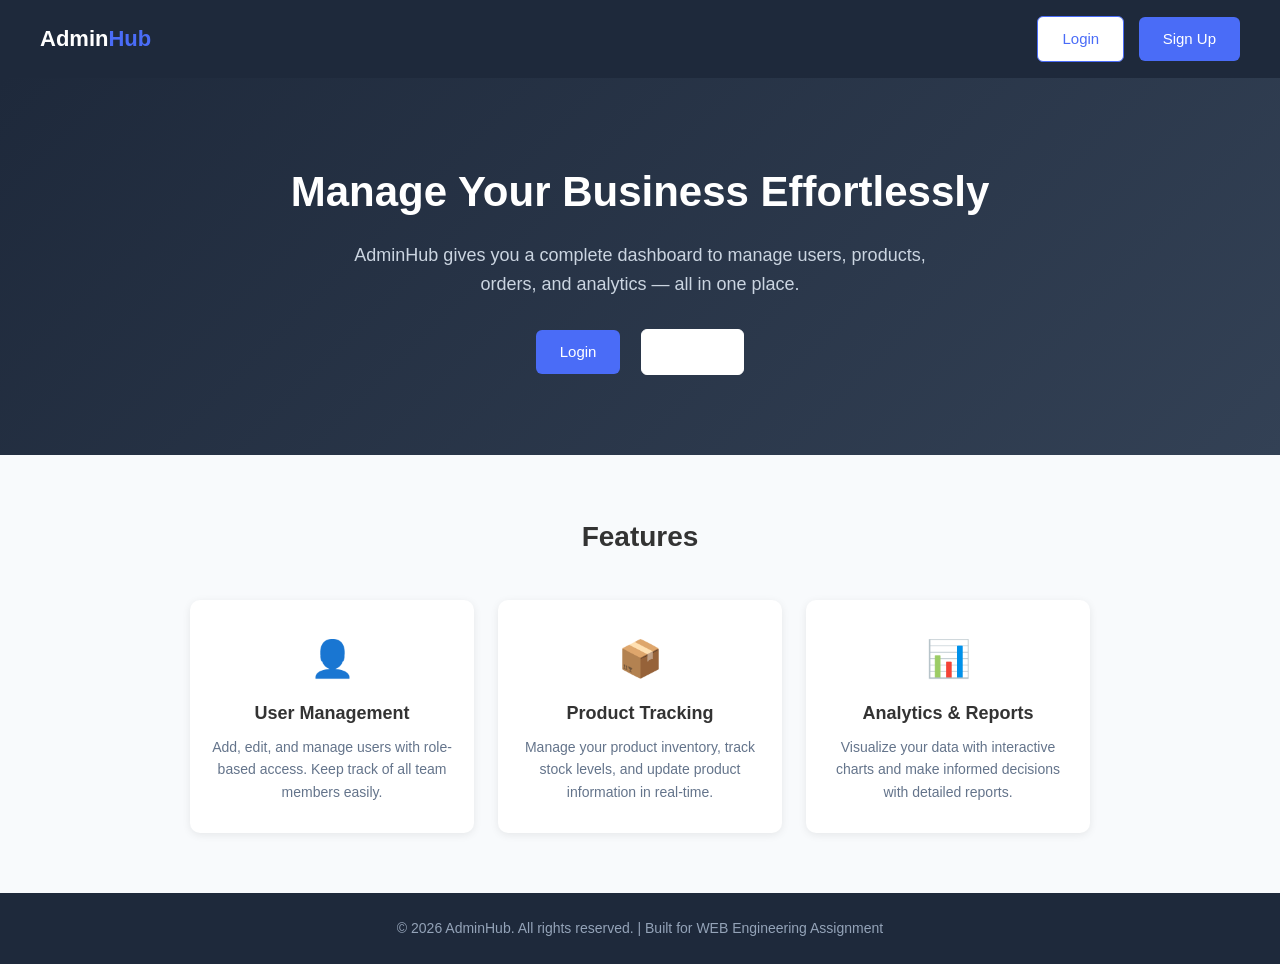
==== index.html @ 62daa7c8 "Initial commit" ====
<!DOCTYPE html>
<html lang="en">
<head>
    <meta charset="UTF-8">
    <meta name="viewport" content="width=device-width, initial-scale=1.0">
    <meta name="description" content="AdminHub - A powerful admin dashboard for managing your business.">
    <title>AdminHub - Admin Dashboard</title>
    <link rel="stylesheet" href="css/style.css">
</head>
<body>
    <!-- Navbar -->
    <header class="navbar">
        <div class="logo">Admin<span>Hub</span></div>
        <div class="nav-buttons">
            <a href="login.html" class="btn btn-secondary">Login</a>
            <a href="signup.html" class="btn btn-primary">Sign Up</a>
        </div>
    </header>

    <!-- Hero -->
    <section class="hero">
        <h1>Manage Your Business Effortlessly</h1>
        <p>AdminHub gives you a complete dashboard to manage users, products, orders, and analytics — all in one place.</p>
        <div class="hero-buttons">
            <a href="login.html" class="btn btn-primary">Login</a>
            <a href="signup.html" class="btn btn-secondary" style="color:#fff; border-color:#fff;">Sign Up</a>
        </div>
    </section>

    <!-- Features -->
    <section class="features">
        <h2>Features</h2>
        <div class="features-grid">
            <div class="feature-card">
                <div class="icon">&#128100;</div>
                <h3>User Management</h3>
                <p>Add, edit, and manage users with role-based access. Keep track of all team members easily.</p>
            </div>
            <div class="feature-card">
                <div class="icon">&#128230;</div>
                <h3>Product Tracking</h3>
                <p>Manage your product inventory, track stock levels, and update product information in real-time.</p>
            </div>
            <div class="feature-card">
                <div class="icon">&#128202;</div>
                <h3>Analytics &amp; Reports</h3>
                <p>Visualize your data with interactive charts and make informed decisions with detailed reports.</p>
            </div>
        </div>
    </section>

    <!-- Footer -->
    <footer class="footer">
        <p>&copy; 2026 AdminHub. All rights reserved. | Built for WEB Engineering Assignment</p>
    </footer>

</body>
</html>
---- css/style.css ----
/* ===== RESET & BASE ===== */
* {
    margin: 0;
    padding: 0;
    box-sizing: border-box;
}

body {
    font-family: 'Segoe UI', Tahoma, Geneva, Verdana, sans-serif;
    color: #333;
    line-height: 1.6;
}

a {
    text-decoration: none;
    color: inherit;
}

/* ===== COMMON UTILITIES ===== */
.btn {
    display: inline-block;
    padding: 10px 24px;
    border: none;
    border-radius: 6px;
    cursor: pointer;
    font-size: 15px;
    transition: opacity 0.2s;
}

.btn:hover {
    opacity: 0.85;
}

.btn-primary {
    background: #4a6cf7;
    color: #fff;
}

.btn-secondary {
    background: #fff;
    color: #4a6cf7;
    border: 1px solid #4a6cf7;
}

.btn-danger {
    background: #e74c3c;
    color: #fff;
}

.btn-success {
    background: #2ecc71;
    color: #fff;
}

.btn-sm {
    padding: 6px 14px;
    font-size: 13px;
}

/* ===== LANDING PAGE ===== */

/* Navbar */
.navbar {
    display: flex;
    justify-content: space-between;
    align-items: center;
    padding: 16px 40px;
    background: #1e293b;
}

.navbar .logo {
    font-size: 22px;
    font-weight: bold;
    color: #fff;
}

.navbar .logo span {
    color: #4a6cf7;
}

.navbar .nav-buttons .btn {
    margin-left: 10px;
}

/* Hero */
.hero {
    background: linear-gradient(135deg, #1e293b 0%, #334155 100%);
    color: #fff;
    padding: 80px 40px;
    text-align: center;
}

.hero h1 {
    font-size: 42px;
    margin-bottom: 16px;
}

.hero p {
    font-size: 18px;
    max-width: 600px;
    margin: 0 auto 30px;
    color: #cbd5e1;
}

.hero-buttons .btn {
    margin: 0 8px;
}

/* Features */
.features {
    padding: 60px 40px;
    background: #f8fafc;
    text-align: center;
}

.features h2 {
    font-size: 28px;
    margin-bottom: 40px;
}

.features-grid {
    display: grid;
    grid-template-columns: repeat(auto-fit, minmax(250px, 1fr));
    gap: 24px;
    max-width: 900px;
    margin: 0 auto;
}

.feature-card {
    background: #fff;
    padding: 30px 20px;
    border-radius: 10px;
    box-shadow: 0 2px 8px rgba(0,0,0,0.08);
}

.feature-card .icon {
    font-size: 36px;
    margin-bottom: 12px;
}

.feature-card h3 {
    margin-bottom: 8px;
    font-size: 18px;
}

.feature-card p {
    font-size: 14px;
    color: #64748b;
}

/* Footer */
.footer {
    background: #1e293b;
    color: #94a3b8;
    text-align: center;
    padding: 24px 40px;
    font-size: 14px;
}

/* ===== AUTH PAGES (Login / Signup) ===== */
.auth-container {
    display: flex;
    min-height: 100vh;
}

.auth-left {
    flex: 1;
    background: linear-gradient(135deg, #4a6cf7 0%, #6366f1 100%);
    display: flex;
    flex-direction: column;
    justify-content: center;
    align-items: center;
    color: #fff;
    padding: 40px;
}

.auth-left h1 {
    font-size: 36px;
    margin-bottom: 12px;
}

.auth-left p {
    font-size: 16px;
    opacity: 0.85;
    max-width: 350px;
    text-align: center;
}

.auth-right {
    flex: 1;
    display: flex;
    justify-content: center;
    align-items: center;
    padding: 40px;
    background: #f8fafc;
}

.auth-form {
    width: 100%;
    max-width: 380px;
}

.auth-form h2 {
    font-size: 26px;
    margin-bottom: 24px;
}

.form-group {
    margin-bottom: 16px;
}

.form-group label {
    display: block;
    margin-bottom: 6px;
    font-size: 14px;
    font-weight: 500;
}

.form-group input {
    width: 100%;
    padding: 10px 14px;
    border: 1px solid #cbd5e1;
    border-radius: 6px;
    font-size: 14px;
    outline: none;
}

.form-group input:focus {
    border-color: #4a6cf7;
}

.auth-form .btn {
    width: 100%;
    padding: 12px;
    margin-top: 8px;
}

.auth-form .switch-link {
    display: block;
    text-align: center;
    margin-top: 16px;
    font-size: 14px;
    color: #64748b;
}

.auth-form .switch-link a {
    color: #4a6cf7;
    font-weight: 500;
}

.error-msg {
    color: #e74c3c;
    font-size: 13px;
    margin-top: 8px;
    display: none;
}

.success-msg {
    color: #2ecc71;
    font-size: 13px;
    margin-top: 8px;
    display: none;
}

/* ===== DASHBOARD LAYOUT ===== */
.dashboard-wrapper {
    display: flex;
    min-height: 100vh;
}

/* Sidebar */
.sidebar {
    width: 230px;
    background: #1e293b;
    color: #fff;
    padding: 20px 0;
    flex-shrink: 0;
}

.sidebar .logo {
    font-size: 20px;
    font-weight: bold;
    padding: 0 20px 20px;
    border-bottom: 1px solid #334155;
}

.sidebar .logo span {
    color: #4a6cf7;
}

.sidebar nav {
    margin-top: 20px;
}

.sidebar nav a {
    display: flex;
    align-items: center;
    padding: 12px 20px;
    color: #94a3b8;
    font-size: 15px;
    transition: background 0.2s;
}

.sidebar nav a:hover,
.sidebar nav a.active {
    background: #334155;
    color: #fff;
}

.sidebar nav a .nav-icon {
    margin-right: 10px;
    font-size: 18px;
    width: 24px;
    text-align: center;
}

/* Main content area */
.main-content {
    flex: 1;
    background: #f1f5f9;
    display: flex;
    flex-direction: column;
}

/* Top header */
.top-header {
    display: flex;
    justify-content: space-between;
    align-items: center;
    background: #fff;
    padding: 14px 30px;
    box-shadow: 0 1px 3px rgba(0,0,0,0.06);
}

.top-header h2 {
    font-size: 20px;
}

.header-right {
    display: flex;
    align-items: center;
    gap: 16px;
}

.header-right .user-email {
    font-size: 14px;
    color: #64748b;
}

/* Page content */
.page-content {
    padding: 24px 30px;
    flex: 1;
}

/* Summary cards */
.summary-cards {
    display: grid;
    grid-template-columns: repeat(auto-fit, minmax(200px, 1fr));
    gap: 20px;
    margin-bottom: 30px;
}

.summary-card {
    background: #fff;
    padding: 24px;
    border-radius: 10px;
    box-shadow: 0 1px 4px rgba(0,0,0,0.06);
}

.summary-card h3 {
    font-size: 14px;
    color: #64748b;
    margin-bottom: 8px;
}

.summary-card .value {
    font-size: 28px;
    font-weight: bold;
    color: #1e293b;
}

.summary-card.blue { border-left: 4px solid #4a6cf7; }
.summary-card.green { border-left: 4px solid #2ecc71; }
.summary-card.orange { border-left: 4px solid #f59e0b; }
.summary-card.red { border-left: 4px solid #e74c3c; }

/* Chart container */
.chart-container {
    background: #fff;
    padding: 24px;
    border-radius: 10px;
    box-shadow: 0 1px 4px rgba(0,0,0,0.06);
}

.chart-container h3 {
    font-size: 16px;
    margin-bottom: 16px;
}

/* ===== TABLE PAGES (Users / Products) ===== */
.table-header {
    display: flex;
    justify-content: space-between;
    align-items: center;
    margin-bottom: 16px;
    flex-wrap: wrap;
    gap: 10px;
}

.table-header .search-input {
    padding: 8px 14px;
    border: 1px solid #cbd5e1;
    border-radius: 6px;
    font-size: 14px;
    width: 250px;
    outline: none;
}

.table-header .search-input:focus {
    border-color: #4a6cf7;
}

.data-table-wrapper {
    background: #fff;
    border-radius: 10px;
    box-shadow: 0 1px 4px rgba(0,0,0,0.06);
    overflow-x: auto;
}

.data-table {
    width: 100%;
    border-collapse: collapse;
}

.data-table th,
.data-table td {
    text-align: left;
    padding: 12px 16px;
    font-size: 14px;
    border-bottom: 1px solid #e2e8f0;
}

.data-table th {
    background: #f8fafc;
    font-weight: 600;
    color: #475569;
}

.data-table tr:last-child td {
    border-bottom: none;
}

.data-table .actions .btn {
    margin-right: 6px;
}

/* Status badges */
.badge {
    display: inline-block;
    padding: 4px 10px;
    border-radius: 12px;
    font-size: 12px;
    font-weight: 500;
}

.badge-active {
    background: #d1fae5;
    color: #065f46;
}

.badge-inactive {
    background: #fee2e2;
    color: #991b1b;
}

.badge-suspended {
    background: #fef3c7;
    color: #92400e;
}

/* ===== MODAL ===== */
.modal-overlay {
    display: none;
    position: fixed;
    inset: 0;
    background: rgba(0,0,0,0.4);
    z-index: 100;
    justify-content: center;
    align-items: center;
}

.modal-overlay.show {
    display: flex;
}

.modal {
    background: #fff;
    border-radius: 10px;
    padding: 30px;
    width: 90%;
    max-width: 450px;
    max-height: 90vh;
    overflow-y: auto;
}

.modal h3 {
    margin-bottom: 20px;
    font-size: 20px;
}

.modal .form-group {
    margin-bottom: 14px;
}

.modal .form-group select {
    width: 100%;
    padding: 10px 14px;
    border: 1px solid #cbd5e1;
    border-radius: 6px;
    font-size: 14px;
    outline: none;
}

.modal-buttons {
    display: flex;
    gap: 10px;
    justify-content: flex-end;
    margin-top: 20px;
}

/* ===== RESPONSIVE ===== */
@media (max-width: 768px) {
    /* Landing */
    .navbar {
        flex-direction: column;
        gap: 12px;
        padding: 16px 20px;
    }

    .hero {
        padding: 50px 20px;
    }

    .hero h1 {
        font-size: 28px;
    }

    .features {
        padding: 40px 20px;
    }

    /* Auth */
    .auth-container {
        flex-direction: column;
    }

    .auth-left {
        padding: 40px 20px;
    }

    .auth-left h1 {
        font-size: 28px;
    }

    /* Dashboard */
    .sidebar {
        display: none;
    }

    .page-content {
        padding: 16px;
    }

    .top-header {
        padding: 12px 16px;
    }

    .table-header {
        flex-direction: column;
        align-items: stretch;
    }

    .table-header .search-input {
        width: 100%;
    }

    .charts-grid {
        grid-template-columns: 1fr;
    }
}

/* ===== CHARTS GRID ===== */
.charts-grid {
    display: grid;
    grid-template-columns: repeat(auto-fit, minmax(350px, 1fr));
    gap: 24px;
}

/* ===== DASHBOARD CARD ICONS ===== */
.card-icon {
    width: 40px;
    height: 40px;
    border-radius: 8px;
    display: flex;
    align-items: center;
    justify-content: center;
    font-size: 20px;
    color: #fff;
    margin-bottom: 10px;
}

/* ===== PRODUCT THUMBNAILS ===== */
.product-thumb {
    width: 40px;
    height: 40px;
    object-fit: cover;
    border-radius: 6px;
}

.product-thumb-placeholder {
    width: 40px;
    height: 40px;
    background: #f1f5f9;
    border-radius: 6px;
    display: flex;
    align-items: center;
    justify-content: center;
    font-size: 20px;
}

/* ===== FILTER SELECT ===== */
.filter-select {
    padding: 8px 14px;
    border: 1px solid #cbd5e1;
    border-radius: 6px;
    font-size: 14px;
    outline: none;
    background: #fff;
}

.filter-select:focus {
    border-color: #4a6cf7;
}

/* ===== NOTIFICATIONS ===== */
.notifications-list {
    background: #fff;
    border-radius: 10px;
    box-shadow: 0 1px 4px rgba(0,0,0,0.06);
    overflow: hidden;
}

.notification-item {
    display: flex;
    align-items: center;
    padding: 16px 20px;
    border-bottom: 1px solid #f1f5f9;
    gap: 14px;
}

.notification-item:last-child {
    border-bottom: none;
}

.notification-item.unread {
    background: #eff6ff;
}

.notif-avatar {
    width: 42px;
    height: 42px;
    border-radius: 50%;
    background: #4a6cf7;
    color: #fff;
    display: flex;
    align-items: center;
    justify-content: center;
    font-size: 14px;
    font-weight: bold;
    flex-shrink: 0;
}

.notif-body {
    flex: 1;
}

.notif-header {
    display: flex;
    justify-content: space-between;
    align-items: center;
    margin-bottom: 4px;
}

.notif-header strong {
    font-size: 14px;
}

.notif-time {
    font-size: 12px;
    color: #94a3b8;
}

.notif-message {
    font-size: 13px;
    color: #64748b;
}

.notification-actions {
    display: flex;
    gap: 8px;
    align-items: center;
}

.notification-toolbar {
    display: flex;
    gap: 8px;
    flex-wrap: wrap;
}

.notif-delete-btn {
    width: 24px;
    height: 24px;
    border: none;
    border-radius: 50%;
    background: #ef4444;
    color: #fff;
    font-size: 16px;
    line-height: 1;
    cursor: pointer;
    display: inline-flex;
    align-items: center;
    justify-content: center;
    padding: 0;
}

.notif-delete-btn:hover {
    background: #dc2626;
}

/* ===== SETTINGS PAGE ===== */
.settings-layout {
    display: grid;
    gap: 20px;
    max-width: 760px;
}

.settings-section {
    background: #fff;
    border-radius: 10px;
    box-shadow: 0 1px 4px rgba(0,0,0,0.06);
    padding: 22px;
}

.settings-section h3 {
    margin-bottom: 14px;
    font-size: 18px;
    color: #1e293b;
}

.toggle-row {
    display: flex;
    justify-content: space-between;
    align-items: center;
    gap: 16px;
}

.toggle-title {
    margin-bottom: 4px;
    font-weight: 600;
    color: #1e293b;
}

.toggle-subtitle {
    font-size: 13px;
    color: #64748b;
}

.switch {
    position: relative;
    display: inline-block;
    width: 56px;
    height: 30px;
}

.switch input {
    opacity: 0;
    width: 0;
    height: 0;
}

.slider {
    position: absolute;
    cursor: pointer;
    top: 0;
    left: 0;
    right: 0;
    bottom: 0;
    background: #cbd5e1;
    transition: 0.25s;
    border-radius: 999px;
}

.slider:before {
    position: absolute;
    content: "";
    height: 22px;
    width: 22px;
    left: 4px;
    top: 4px;
    background: #fff;
    transition: 0.25s;
    border-radius: 50%;
}

.switch input:checked + .slider {
    background: #4a6cf7;
}

.switch input:checked + .slider:before {
    transform: translateX(26px);
}

/* ===== DARK MODE ===== */
body.dark-mode {
    background: #0b1220;
    color: #d8e0ee;
}

body.dark-mode .main-content {
    background: #0f172a;
}

body.dark-mode .top-header,
body.dark-mode .summary-card,
body.dark-mode .chart-container,
body.dark-mode .data-table-wrapper,
body.dark-mode .notifications-list,
body.dark-mode .settings-section,
body.dark-mode .modal {
    background: #111c34;
    color: #d8e0ee;
}

body.dark-mode .top-header {
    box-shadow: 0 1px 3px rgba(0,0,0,0.35);
}

body.dark-mode .header-right .user-email,
body.dark-mode .summary-card h3,
body.dark-mode .notif-time,
body.dark-mode .notif-message,
body.dark-mode .toggle-subtitle,
body.dark-mode .data-table th {
    color: #9aa8c2;
}

body.dark-mode #unreadCount {
    color: #9aa8c2 !important;
}

body.dark-mode .summary-card .value,
body.dark-mode .top-header h2,
body.dark-mode .settings-section h3,
body.dark-mode .toggle-title {
    color: #f8fafc;
}

body.dark-mode .data-table th {
    background: #17233f;
}

body.dark-mode .data-table td,
body.dark-mode .data-table th,
body.dark-mode .notification-item {
    border-color: #22304f;
}

body.dark-mode .notification-item.unread {
    background: #1a2a4c;
}

body.dark-mode .form-group label {
    color: #cbd5e1;
}

body.dark-mode .form-group input,
body.dark-mode .modal .form-group select,
body.dark-mode .table-header .search-input,
body.dark-mode .filter-select {
    background: #0f172a;
    border-color: #334155;
    color: #e2e8f0;
}

body.dark-mode .form-group input:focus,
body.dark-mode .modal .form-group select:focus,
body.dark-mode .table-header .search-input:focus,
body.dark-mode .filter-select:focus {
    border-color: #4a6cf7;
}

body.dark-mode .sidebar nav a {
    color: #a8b4c8;
}

body.dark-mode .sidebar nav a:hover,
body.dark-mode .sidebar nav a.active {
    background: #253453;
    color: #fff;
}

body.dark-mode .notification-actions .btn-primary,
body.dark-mode .notification-toolbar .btn-secondary {
    background: #31456f;
    border: 1px solid #4a6cf7;
    color: #e2e8f0;
}

body.dark-mode .notif-delete-btn {
    background: #b91c1c;
    color: #fee2e2;
}

body.dark-mode .notif-delete-btn:hover {
    background: #ef4444;
}

@media (max-width: 768px) {
    .settings-section {
        padding: 18px;
    }

    .toggle-row {
        align-items: flex-start;
    }
}
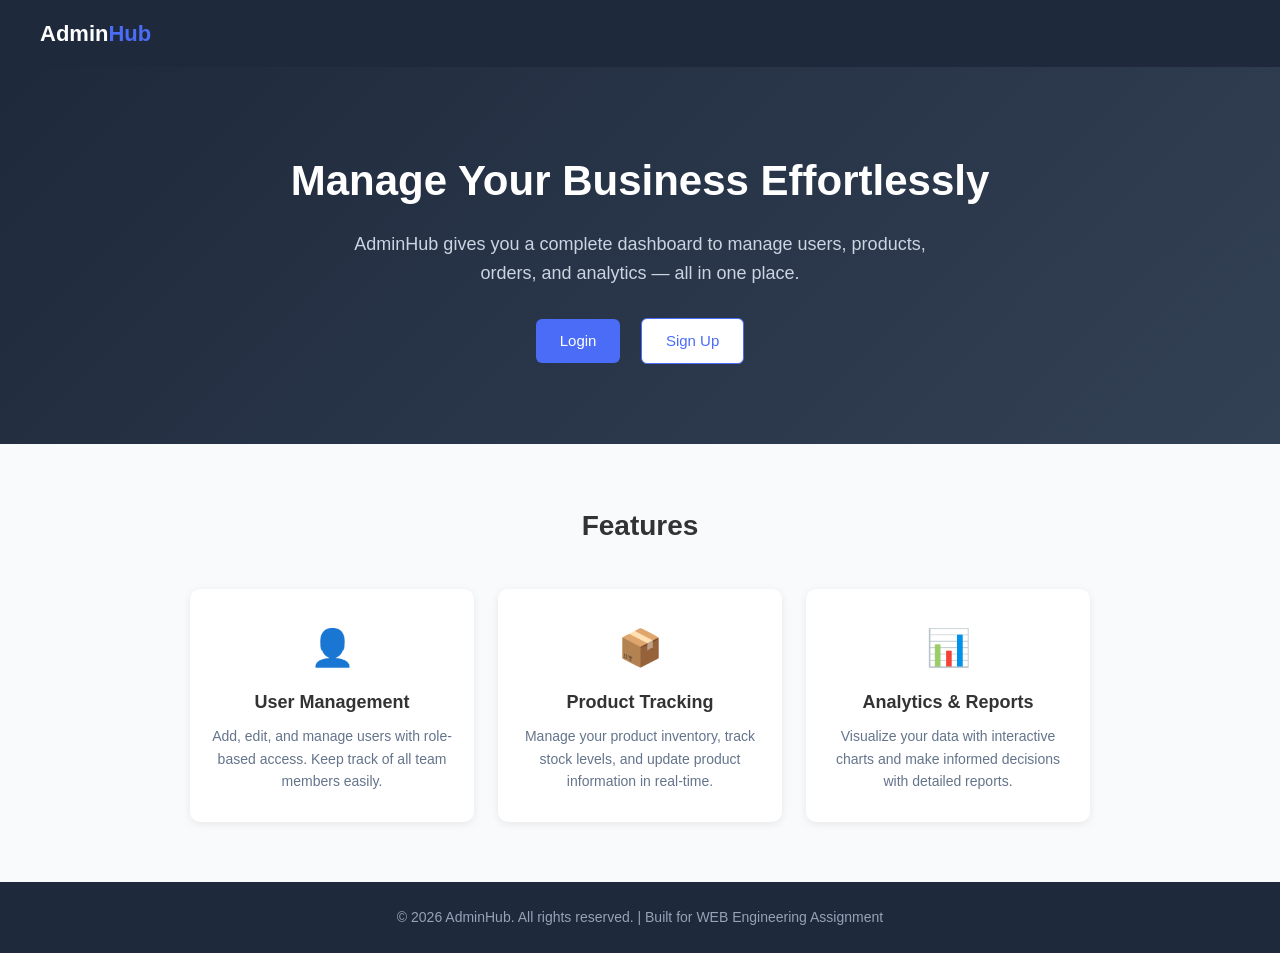
==== commit 4f1a2334: "test" ====
--- a/index.html
+++ b/index.html
@@ -11,10 +11,6 @@
     <!-- Navbar -->
     <header class="navbar">
         <div class="logo">Admin<span>Hub</span></div>
-        <div class="nav-buttons">
-            <a href="login.html" class="btn btn-secondary">Login</a>
-            <a href="signup.html" class="btn btn-primary">Sign Up</a>
-        </div>
     </header>
 
     <!-- Hero -->
@@ -23,7 +19,7 @@
         <p>AdminHub gives you a complete dashboard to manage users, products, orders, and analytics — all in one place.</p>
         <div class="hero-buttons">
             <a href="login.html" class="btn btn-primary">Login</a>
-            <a href="signup.html" class="btn btn-secondary" style="color:#fff; border-color:#fff;">Sign Up</a>
+            <a href="signup.html" class="btn btn-secondary">Sign Up</a>
         </div>
     </section>
 
